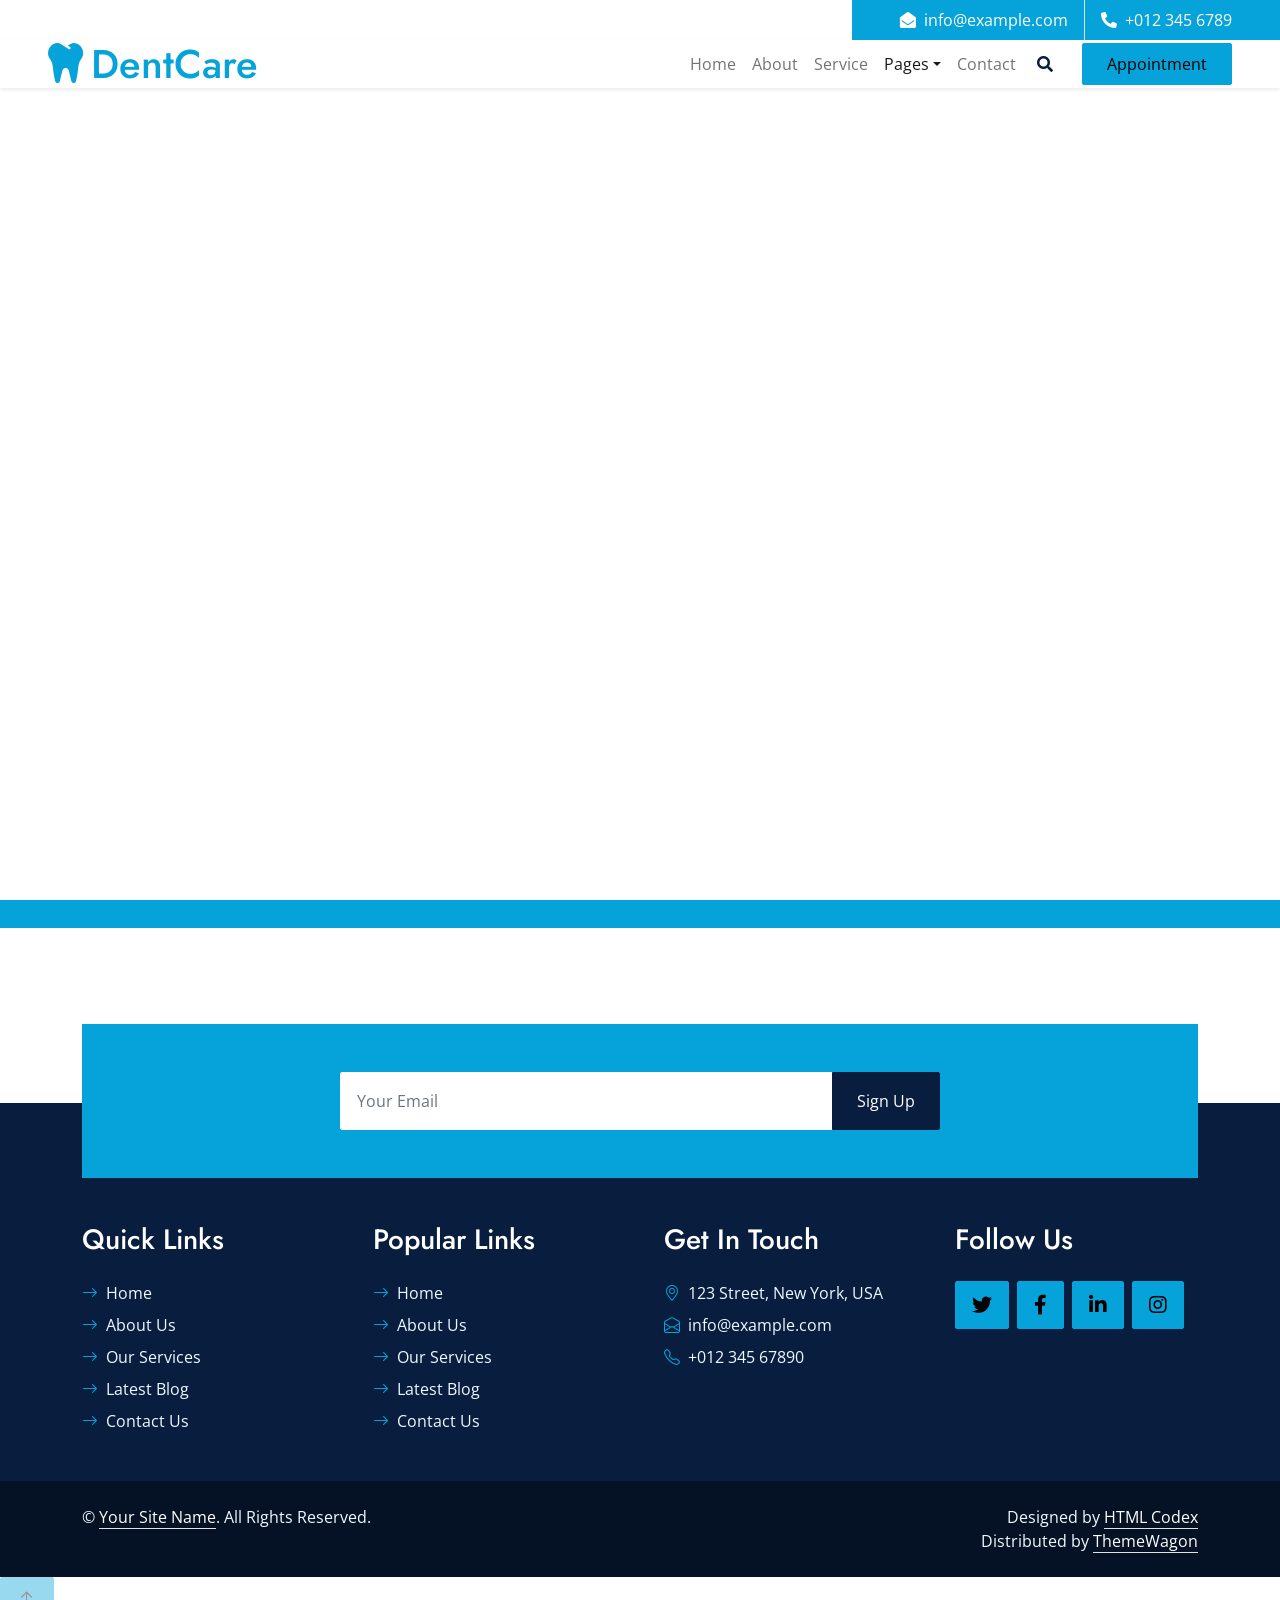
==== dentcare-1.0.0/appointment.html @ 50cf2502 "Straight from the cite" ====
<!DOCTYPE html>
<html lang="en">

<head>
    <meta charset="utf-8">
    <title>DentCare - Dental Clinic Website Template</title>
    <meta content="width=device-width, initial-scale=1.0" name="viewport">
    <meta content="Free HTML Templates" name="keywords">
    <meta content="Free HTML Templates" name="description">

    <!-- Favicon -->
    <link href="img/favicon.ico" rel="icon">

    <!-- Google Web Fonts -->
    <link rel="preconnect" href="https://fonts.gstatic.com">
    <link href="https://fonts.googleapis.com/css2?family=Jost:wght@500;600;700&family=Open+Sans:wght@400;600&display=swap" rel="stylesheet"> 

    <!-- Icon Font Stylesheet -->
    <link href="https://cdnjs.cloudflare.com/ajax/libs/font-awesome/5.10.0/css/all.min.css" rel="stylesheet">
    <link href="https://cdn.jsdelivr.net/npm/bootstrap-icons@1.4.1/font/bootstrap-icons.css" rel="stylesheet">

    <!-- Libraries Stylesheet -->
    <link href="lib/owlcarousel/assets/owl.carousel.min.css" rel="stylesheet">
    <link href="lib/animate/animate.min.css" rel="stylesheet">
    <link href="lib/tempusdominus/css/tempusdominus-bootstrap-4.min.css" rel="stylesheet" />
    <link href="lib/twentytwenty/twentytwenty.css" rel="stylesheet" />

    <!-- Customized Bootstrap Stylesheet -->
    <link href="css/bootstrap.min.css" rel="stylesheet">

    <!-- Template Stylesheet -->
    <link href="css/style.css" rel="stylesheet">
</head>

<body>
    <!-- Spinner Start -->
    <div id="spinner" class="show bg-white position-fixed translate-middle w-100 vh-100 top-50 start-50 d-flex align-items-center justify-content-center">
        <div class="spinner-grow text-primary m-1" role="status">
            <span class="sr-only">Loading...</span>
        </div>
        <div class="spinner-grow text-dark m-1" role="status">
            <span class="sr-only">Loading...</span>
        </div>
        <div class="spinner-grow text-secondary m-1" role="status">
            <span class="sr-only">Loading...</span>
        </div>
    </div>
    <!-- Spinner End -->


    <!-- Topbar Start -->
    <div class="container-fluid bg-light ps-5 pe-0 d-none d-lg-block">
        <div class="row gx-0">
            <div class="col-md-6 text-center text-lg-start mb-2 mb-lg-0">
                <div class="d-inline-flex align-items-center">
                    <small class="py-2"><i class="far fa-clock text-primary me-2"></i>Opening Hours: Mon - Tues : 6.00 am - 10.00 pm, Sunday Closed </small>
                </div>
            </div>
            <div class="col-md-6 text-center text-lg-end">
                <div class="position-relative d-inline-flex align-items-center bg-primary text-white top-shape px-5">
                    <div class="me-3 pe-3 border-end py-2">
                        <p class="m-0"><i class="fa fa-envelope-open me-2"></i>info@example.com</p>
                    </div>
                    <div class="py-2">
                        <p class="m-0"><i class="fa fa-phone-alt me-2"></i>+012 345 6789</p>
                    </div>
                </div>
            </div>
        </div>
    </div>
    <!-- Topbar End -->


    <!-- Navbar Start -->
    <nav class="navbar navbar-expand-lg bg-white navbar-light shadow-sm px-5 py-3 py-lg-0">
        <a href="index.html" class="navbar-brand p-0">
            <h1 class="m-0 text-primary"><i class="fa fa-tooth me-2"></i>DentCare</h1>
        </a>
        <button class="navbar-toggler" type="button" data-bs-toggle="collapse" data-bs-target="#navbarCollapse">
            <span class="navbar-toggler-icon"></span>
        </button>
        <div class="collapse navbar-collapse" id="navbarCollapse">
            <div class="navbar-nav ms-auto py-0">
                <a href="index.html" class="nav-item nav-link">Home</a>
                <a href="about.html" class="nav-item nav-link">About</a>
                <a href="service.html" class="nav-item nav-link">Service</a>
                <div class="nav-item dropdown">
                    <a href="#" class="nav-link dropdown-toggle active" data-bs-toggle="dropdown">Pages</a>
                    <div class="dropdown-menu m-0">
                        <a href="price.html" class="dropdown-item">Pricing Plan</a>
                        <a href="team.html" class="dropdown-item">Our Dentist</a>
                        <a href="testimonial.html" class="dropdown-item">Testimonial</a>
                        <a href="appointment.html" class="dropdown-item active">Appointment</a>
                    </div>
                </div>
                <a href="contact.html" class="nav-item nav-link">Contact</a>
            </div>
            <button type="button" class="btn text-dark" data-bs-toggle="modal" data-bs-target="#searchModal"><i class="fa fa-search"></i></button>
            <a href="appointment.html" class="btn btn-primary py-2 px-4 ms-3">Appointment</a>
        </div>
    </nav>
    <!-- Navbar End -->


    <!-- Full Screen Search Start -->
    <div class="modal fade" id="searchModal" tabindex="-1">
        <div class="modal-dialog modal-fullscreen">
            <div class="modal-content" style="background: rgba(9, 30, 62, .7);">
                <div class="modal-header border-0">
                    <button type="button" class="btn bg-white btn-close" data-bs-dismiss="modal" aria-label="Close"></button>
                </div>
                <div class="modal-body d-flex align-items-center justify-content-center">
                    <div class="input-group" style="max-width: 600px;">
                        <input type="text" class="form-control bg-transparent border-primary p-3" placeholder="Type search keyword">
                        <button class="btn btn-primary px-4"><i class="bi bi-search"></i></button>
                    </div>
                </div>
            </div>
        </div>
    </div>
    <!-- Full Screen Search End -->


    <!-- Hero Start -->
    <div class="container-fluid bg-primary py-5 hero-header mb-5">
        <div class="row py-3">
            <div class="col-12 text-center">
                <h1 class="display-3 text-white animated zoomIn">Appointment</h1>
                <a href="" class="h4 text-white">Home</a>
                <i class="far fa-circle text-white px-2"></i>
                <a href="" class="h4 text-white">Appointment</a>
            </div>
        </div>
    </div>
    <!-- Hero End -->


    <!-- Appointment Start -->
    <div class="container-fluid bg-primary bg-appointment mb-5 wow fadeInUp" data-wow-delay="0.1s" style="margin-top: 90px;">
        <div class="container">
            <div class="row gx-5">
                <div class="col-lg-6 py-5">
                    <div class="py-5">
                        <h1 class="display-5 text-white mb-4">We Are A Certified and Award Winning Dental Clinic You Can Trust</h1>
                        <p class="text-white mb-0">Eirmod sed tempor lorem ut dolores. Aliquyam sit sadipscing kasd ipsum. Dolor ea et dolore et at sea ea at dolor, justo ipsum duo rebum sea invidunt voluptua. Eos vero eos vero ea et dolore eirmod et. Dolores diam duo invidunt lorem. Elitr ut dolores magna sit. Sea dolore sanctus sed et. Takimata takimata sanctus sed.</p>
                    </div>
                </div>
                <div class="col-lg-6">
                    <div class="appointment-form h-100 d-flex flex-column justify-content-center text-center p-5 wow zoomIn" data-wow-delay="0.6s">
                        <h1 class="text-white mb-4">Make Appointment</h1>
                        <form>
                            <div class="row g-3">
                                <div class="col-12 col-sm-6">
                                    <select class="form-select bg-light border-0" style="height: 55px;">
                                        <option selected>Select A Service</option>
                                        <option value="1">Service 1</option>
                                        <option value="2">Service 2</option>
                                        <option value="3">Service 3</option>
                                    </select>
                                </div>
                                <div class="col-12 col-sm-6">
                                    <select class="form-select bg-light border-0" style="height: 55px;">
                                        <option selected>Select Doctor</option>
                                        <option value="1">Doctor 1</option>
                                        <option value="2">Doctor 2</option>
                                        <option value="3">Doctor 3</option>
                                    </select>
                                </div>
                                <div class="col-12 col-sm-6">
                                    <input type="text" class="form-control bg-light border-0" placeholder="Your Name" style="height: 55px;">
                                </div>
                                <div class="col-12 col-sm-6">
                                    <input type="email" class="form-control bg-light border-0" placeholder="Your Email" style="height: 55px;">
                                </div>
                                <div class="col-12 col-sm-6">
                                    <div class="date" id="date1" data-target-input="nearest">
                                        <input type="text"
                                            class="form-control bg-light border-0 datetimepicker-input"
                                            placeholder="Appointment Date" data-target="#date1" data-toggle="datetimepicker" style="height: 55px;">
                                    </div>
                                </div>
                                <div class="col-12 col-sm-6">
                                    <div class="time" id="time1" data-target-input="nearest">
                                        <input type="text"
                                            class="form-control bg-light border-0 datetimepicker-input"
                                            placeholder="Appointment Time" data-target="#time1" data-toggle="datetimepicker" style="height: 55px;">
                                    </div>
                                </div>
                                <div class="col-12">
                                    <button class="btn btn-dark w-100 py-3" type="submit">Make Appointment</button>
                                </div>
                            </div>
                        </form>
                    </div>
                </div>
            </div>
        </div>
    </div>
    <!-- Appointment End -->
    

    <!-- Newsletter Start -->
    <div class="container-fluid position-relative pt-5 wow fadeInUp" data-wow-delay="0.1s" style="z-index: 1;">
        <div class="container">
            <div class="bg-primary p-5">
                <form class="mx-auto" style="max-width: 600px;">
                    <div class="input-group">
                        <input type="text" class="form-control border-white p-3" placeholder="Your Email">
                        <button class="btn btn-dark px-4">Sign Up</button>
                    </div>
                </form>
            </div>
        </div>
    </div>
    <!-- Newsletter End -->
    

    <!-- Footer Start -->
    <div class="container-fluid bg-dark text-light py-5 wow fadeInUp" data-wow-delay="0.3s" style="margin-top: -75px;">
        <div class="container pt-5">
            <div class="row g-5 pt-4">
                <div class="col-lg-3 col-md-6">
                    <h3 class="text-white mb-4">Quick Links</h3>
                    <div class="d-flex flex-column justify-content-start">
                        <a class="text-light mb-2" href="#"><i class="bi bi-arrow-right text-primary me-2"></i>Home</a>
                        <a class="text-light mb-2" href="#"><i class="bi bi-arrow-right text-primary me-2"></i>About Us</a>
                        <a class="text-light mb-2" href="#"><i class="bi bi-arrow-right text-primary me-2"></i>Our Services</a>
                        <a class="text-light mb-2" href="#"><i class="bi bi-arrow-right text-primary me-2"></i>Latest Blog</a>
                        <a class="text-light" href="#"><i class="bi bi-arrow-right text-primary me-2"></i>Contact Us</a>
                    </div>
                </div>
                <div class="col-lg-3 col-md-6">
                    <h3 class="text-white mb-4">Popular Links</h3>
                    <div class="d-flex flex-column justify-content-start">
                        <a class="text-light mb-2" href="#"><i class="bi bi-arrow-right text-primary me-2"></i>Home</a>
                        <a class="text-light mb-2" href="#"><i class="bi bi-arrow-right text-primary me-2"></i>About Us</a>
                        <a class="text-light mb-2" href="#"><i class="bi bi-arrow-right text-primary me-2"></i>Our Services</a>
                        <a class="text-light mb-2" href="#"><i class="bi bi-arrow-right text-primary me-2"></i>Latest Blog</a>
                        <a class="text-light" href="#"><i class="bi bi-arrow-right text-primary me-2"></i>Contact Us</a>
                    </div>
                </div>
                <div class="col-lg-3 col-md-6">
                    <h3 class="text-white mb-4">Get In Touch</h3>
                    <p class="mb-2"><i class="bi bi-geo-alt text-primary me-2"></i>123 Street, New York, USA</p>
                    <p class="mb-2"><i class="bi bi-envelope-open text-primary me-2"></i>info@example.com</p>
                    <p class="mb-0"><i class="bi bi-telephone text-primary me-2"></i>+012 345 67890</p>
                </div>
                <div class="col-lg-3 col-md-6">
                    <h3 class="text-white mb-4">Follow Us</h3>
                    <div class="d-flex">
                        <a class="btn btn-lg btn-primary btn-lg-square rounded me-2" href="#"><i class="fab fa-twitter fw-normal"></i></a>
                        <a class="btn btn-lg btn-primary btn-lg-square rounded me-2" href="#"><i class="fab fa-facebook-f fw-normal"></i></a>
                        <a class="btn btn-lg btn-primary btn-lg-square rounded me-2" href="#"><i class="fab fa-linkedin-in fw-normal"></i></a>
                        <a class="btn btn-lg btn-primary btn-lg-square rounded" href="#"><i class="fab fa-instagram fw-normal"></i></a>
                    </div>
                </div>
            </div>
        </div>
    </div>
    <div class="container-fluid text-light py-4" style="background: #051225;">
        <div class="container">
            <div class="row g-0">
                <div class="col-md-6 text-center text-md-start">
                    <p class="mb-md-0">&copy; <a class="text-white border-bottom" href="#">Your Site Name</a>. All Rights Reserved.</p>
                </div>
                <div class="col-md-6 text-center text-md-end">
                    <p class="mb-0">Designed by <a class="text-white border-bottom" href="https://htmlcodex.com">HTML Codex</a><br>
                        Distributed by <a class="text-white border-bottom" href="https://themewagon.com">ThemeWagon</a>          
                    </p>
                </div>
            </div>
        </div>
    </div>
    <!-- Footer End -->


    <!-- Back to Top -->
    <a href="#" class="btn btn-lg btn-primary btn-lg-square rounded back-to-top"><i class="bi bi-arrow-up"></i></a>


    <!-- JavaScript Libraries -->
    <script src="https://code.jquery.com/jquery-3.4.1.min.js"></script>
    <script src="https://cdn.jsdelivr.net/npm/bootstrap@5.0.0/dist/js/bootstrap.bundle.min.js"></script>
    <script src="lib/wow/wow.min.js"></script>
    <script src="lib/easing/easing.min.js"></script>
    <script src="lib/waypoints/waypoints.min.js"></script>
    <script src="lib/owlcarousel/owl.carousel.min.js"></script>
    <script src="lib/tempusdominus/js/moment.min.js"></script>
    <script src="lib/tempusdominus/js/moment-timezone.min.js"></script>
    <script src="lib/tempusdominus/js/tempusdominus-bootstrap-4.min.js"></script>
    <script src="lib/twentytwenty/jquery.event.move.js"></script>
    <script src="lib/twentytwenty/jquery.twentytwenty.js"></script>

    <!-- Template Javascript -->
    <script src="js/main.js"></script>
</body>

</html>
---- dentcare-1.0.0/lib/twentytwenty/twentytwenty.css ----
.twentytwenty-horizontal .twentytwenty-handle:before, .twentytwenty-horizontal .twentytwenty-handle:after, .twentytwenty-vertical .twentytwenty-handle:before, .twentytwenty-vertical .twentytwenty-handle:after {
  content: " ";
  display: block;
  background: white;
  position: absolute;
  z-index: 30;
  -webkit-box-shadow: 0px 0px 12px rgba(51, 51, 51, 0.5);
  -moz-box-shadow: 0px 0px 12px rgba(51, 51, 51, 0.5);
  box-shadow: 0px 0px 12px rgba(51, 51, 51, 0.5); }

.twentytwenty-horizontal .twentytwenty-handle:before, .twentytwenty-horizontal .twentytwenty-handle:after {
  width: 3px;
  height: 9999px;
  left: 50%;
  margin-left: -1.5px; }

.twentytwenty-vertical .twentytwenty-handle:before, .twentytwenty-vertical .twentytwenty-handle:after {
  width: 9999px;
  height: 3px;
  top: 50%;
  margin-top: -1.5px; }

.twentytwenty-before-label, .twentytwenty-after-label, .twentytwenty-overlay {
  position: absolute;
  top: 0;
  width: 100%;
  height: 100%; }

.twentytwenty-before-label, .twentytwenty-after-label, .twentytwenty-overlay {
  -webkit-transition-duration: 0.5s;
  -moz-transition-duration: 0.5s;
  transition-duration: 0.5s; }

.twentytwenty-before-label, .twentytwenty-after-label {
  -webkit-transition-property: opacity;
  -moz-transition-property: opacity;
  transition-property: opacity; }

.twentytwenty-before-label:before, .twentytwenty-after-label:before {
  color: white;
  font-size: 13px;
  letter-spacing: 0.1em; }

.twentytwenty-before-label:before, .twentytwenty-after-label:before {
  position: absolute;
  background: rgba(255, 255, 255, 0.2);
  line-height: 38px;
  padding: 0 20px;
  -webkit-border-radius: 2px;
  -moz-border-radius: 2px;
  border-radius: 2px; }

.twentytwenty-horizontal .twentytwenty-before-label:before, .twentytwenty-horizontal .twentytwenty-after-label:before {
  top: 50%;
  margin-top: -19px; }

.twentytwenty-vertical .twentytwenty-before-label:before, .twentytwenty-vertical .twentytwenty-after-label:before {
  left: 50%;
  margin-left: -45px;
  text-align: center;
  width: 90px; }

.twentytwenty-left-arrow, .twentytwenty-right-arrow, .twentytwenty-up-arrow, .twentytwenty-down-arrow {
  width: 0;
  height: 0;
  border: 6px inset transparent;
  position: absolute; }

.twentytwenty-left-arrow, .twentytwenty-right-arrow {
  top: 50%;
  margin-top: -6px; }

.twentytwenty-up-arrow, .twentytwenty-down-arrow {
  left: 50%;
  margin-left: -6px; }

.twentytwenty-container {
  -webkit-box-sizing: content-box;
  -moz-box-sizing: content-box;
  box-sizing: content-box;
  z-index: 0;
  overflow: hidden;
  position: relative;
  -webkit-user-select: none;
  -moz-user-select: none;
  -ms-user-select: none; }
  .twentytwenty-container img {
    max-width: 100%;
    position: absolute;
    top: 0;
    display: block; }
  .twentytwenty-container.active .twentytwenty-overlay, .twentytwenty-container.active :hover.twentytwenty-overlay {
    background: rgba(0, 0, 0, 0); }
    .twentytwenty-container.active .twentytwenty-overlay .twentytwenty-before-label,
    .twentytwenty-container.active .twentytwenty-overlay .twentytwenty-after-label, .twentytwenty-container.active :hover.twentytwenty-overlay .twentytwenty-before-label,
    .twentytwenty-container.active :hover.twentytwenty-overlay .twentytwenty-after-label {
      opacity: 0; }
  .twentytwenty-container * {
    -webkit-box-sizing: content-box;
    -moz-box-sizing: content-box;
    box-sizing: content-box; }

.twentytwenty-before-label {
  opacity: 0; }
  .twentytwenty-before-label:before {
    content: attr(data-content); }

.twentytwenty-after-label {
  opacity: 0; }
  .twentytwenty-after-label:before {
    content: attr(data-content); }

.twentytwenty-horizontal .twentytwenty-before-label:before {
  left: 10px; }

.twentytwenty-horizontal .twentytwenty-after-label:before {
  right: 10px; }

.twentytwenty-vertical .twentytwenty-before-label:before {
  top: 10px; }

.twentytwenty-vertical .twentytwenty-after-label:before {
  bottom: 10px; }

.twentytwenty-overlay {
  -webkit-transition-property: background;
  -moz-transition-property: background;
  transition-property: background;
  background: rgba(0, 0, 0, 0);
  z-index: 25; }
  .twentytwenty-overlay:hover {
    background: rgba(0, 0, 0, 0.5); }
    .twentytwenty-overlay:hover .twentytwenty-after-label {
      opacity: 1; }
    .twentytwenty-overlay:hover .twentytwenty-before-label {
      opacity: 1; }

.twentytwenty-before {
  z-index: 20; }

.twentytwenty-after {
  z-index: 10; }

.twentytwenty-handle {
  height: 38px;
  width: 38px;
  position: absolute;
  left: 50%;
  top: 50%;
  margin-left: -22px;
  margin-top: -22px;
  border: 3px solid white;
  -webkit-border-radius: 1000px;
  -moz-border-radius: 1000px;
  border-radius: 1000px;
  -webkit-box-shadow: 0px 0px 12px rgba(51, 51, 51, 0.5);
  -moz-box-shadow: 0px 0px 12px rgba(51, 51, 51, 0.5);
  box-shadow: 0px 0px 12px rgba(51, 51, 51, 0.5);
  z-index: 40;
  cursor: pointer; }

.twentytwenty-horizontal .twentytwenty-handle:before {
  bottom: 50%;
  margin-bottom: 22px;
  -webkit-box-shadow: 0 3px 0 white, 0px 0px 12px rgba(51, 51, 51, 0.5);
  -moz-box-shadow: 0 3px 0 white, 0px 0px 12px rgba(51, 51, 51, 0.5);
  box-shadow: 0 3px 0 white, 0px 0px 12px rgba(51, 51, 51, 0.5); }
.twentytwenty-horizontal .twentytwenty-handle:after {
  top: 50%;
  margin-top: 22px;
  -webkit-box-shadow: 0 -3px 0 white, 0px 0px 12px rgba(51, 51, 51, 0.5);
  -moz-box-shadow: 0 -3px 0 white, 0px 0px 12px rgba(51, 51, 51, 0.5);
  box-shadow: 0 -3px 0 white, 0px 0px 12px rgba(51, 51, 51, 0.5); }

.twentytwenty-vertical .twentytwenty-handle:before {
  left: 50%;
  margin-left: 22px;
  -webkit-box-shadow: 3px 0 0 white, 0px 0px 12px rgba(51, 51, 51, 0.5);
  -moz-box-shadow: 3px 0 0 white, 0px 0px 12px rgba(51, 51, 51, 0.5);
  box-shadow: 3px 0 0 white, 0px 0px 12px rgba(51, 51, 51, 0.5); }
.twentytwenty-vertical .twentytwenty-handle:after {
  right: 50%;
  margin-right: 22px;
  -webkit-box-shadow: -3px 0 0 white, 0px 0px 12px rgba(51, 51, 51, 0.5);
  -moz-box-shadow: -3px 0 0 white, 0px 0px 12px rgba(51, 51, 51, 0.5);
  box-shadow: -3px 0 0 white, 0px 0px 12px rgba(51, 51, 51, 0.5); }

.twentytwenty-left-arrow {
  border-right: 6px solid white;
  left: 50%;
  margin-left: -17px; }

.twentytwenty-right-arrow {
  border-left: 6px solid white;
  right: 50%;
  margin-right: -17px; }

.twentytwenty-up-arrow {
  border-bottom: 6px solid white;
  top: 50%;
  margin-top: -17px; }

.twentytwenty-down-arrow {
  border-top: 6px solid white;
  bottom: 50%;
  margin-bottom: -17px; }
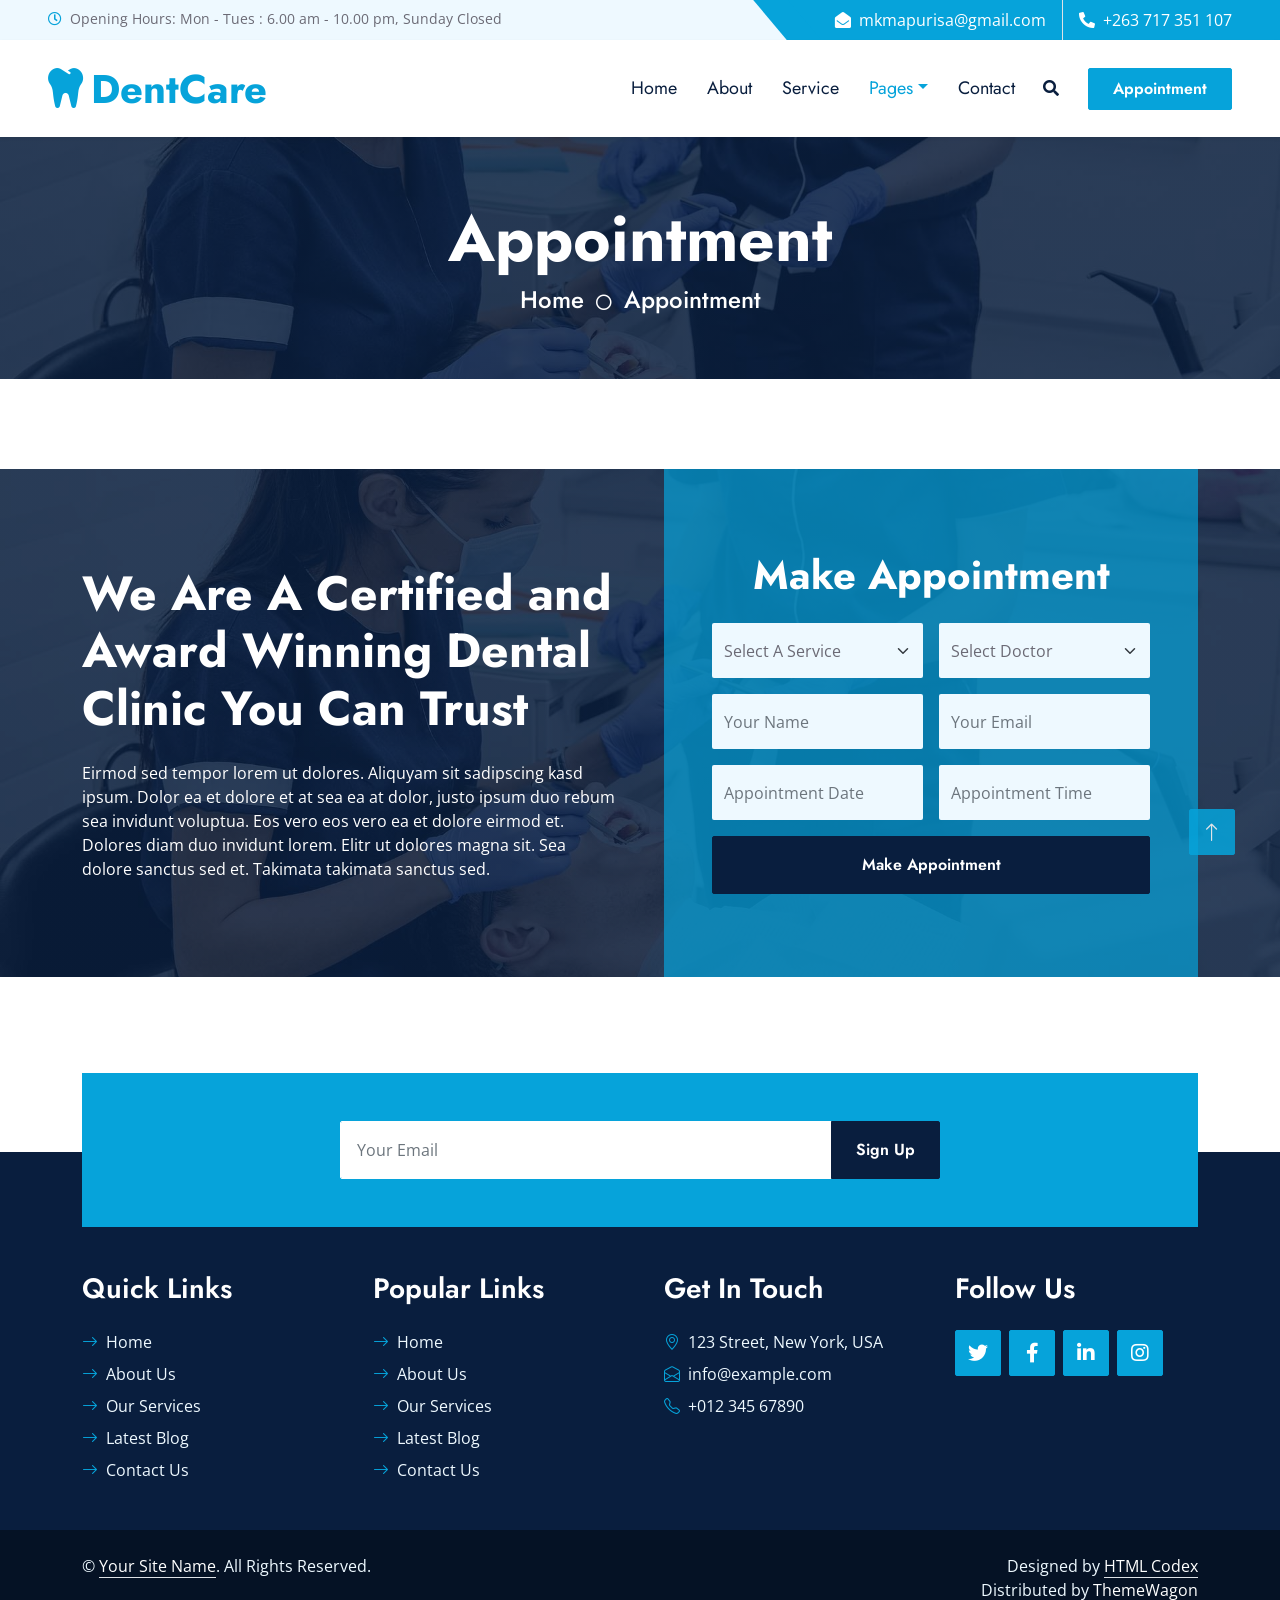
==== commit 4a8a1015: "appointment 1" ====
--- a/dentcare-1.0.0/appointment.html
+++ b/dentcare-1.0.0/appointment.html
@@ -59,10 +59,10 @@
             <div class="col-md-6 text-center text-lg-end">
                 <div class="position-relative d-inline-flex align-items-center bg-primary text-white top-shape px-5">
                     <div class="me-3 pe-3 border-end py-2">
-                        <p class="m-0"><i class="fa fa-envelope-open me-2"></i>info@example.com</p>
+                        <p class="m-0"><i class="fa fa-envelope-open me-2"></i>mkmapurisa@gmail.com</p>
                     </div>
                     <div class="py-2">
-                        <p class="m-0"><i class="fa fa-phone-alt me-2"></i>+012 345 6789</p>
+                        <p class="m-0"><i class="fa fa-phone-alt me-2"></i>+263 717 351 107</p>
                     </div>
                 </div>
             </div>
--- a/dentcare-1.0.0/css/style.css
+++ b/dentcare-1.0.0/css/style.css
@@ -0,0 +1,327 @@
+/********** Template CSS **********/
+:root {
+    --primary: #06A3DA;
+    --secondary: #018ABE;
+    --light: #EEF9FF;
+    --dark: #091E3E;
+}
+
+h1,
+h2,
+.font-weight-bold {
+    font-weight: 700 !important;
+}
+
+h3,
+h4,
+.font-weight-semi-bold {
+    font-weight: 600 !important;
+}
+
+h5,
+h6,
+.font-weight-medium {
+    font-weight: 500 !important;
+}
+
+.btn {
+    font-family: 'Jost', sans-serif;
+    font-weight: 600;
+    transition: .4s;
+}
+
+.btn-primary,
+.btn-secondary {
+    color: #FFFFFF;
+}
+
+.btn-primary:hover {
+    background: var(--secondary);
+    border-color: var(--secondary);
+    color: #FFFFFF;
+}
+
+.btn-secondary:hover {
+    background: var(--dark);
+    border-color: var(--dark);
+    color: #FFFFFF;
+}
+
+.btn-square {
+    width: 36px;
+    height: 36px;
+}
+
+.btn-sm-square {
+    width: 28px;
+    height: 28px;
+}
+
+.btn-lg-square {
+    width: 46px;
+    height: 46px;
+}
+
+.btn-square,
+.btn-sm-square,
+.btn-lg-square {
+    padding-left: 0;
+    padding-right: 0;
+    text-align: center;
+}
+
+#spinner {
+    opacity: 0;
+    visibility: hidden;
+    transition: opacity .5s ease-out, visibility 0s linear .5s;
+    z-index: 99999;
+}
+
+#spinner.show {
+    transition: opacity .5s ease-out, visibility 0s linear 0s;
+    visibility: visible;
+    opacity: 1;
+}
+
+.back-to-top {
+    position: fixed;
+    display: none;
+    right: 45px;
+    bottom: 45px;
+    z-index: 99;
+}
+
+.top-shape::before {
+    position: absolute;
+    content: "";
+    width: 35px;
+    height: 100%;
+    top: 0;
+    left: -17px;
+    background: var(--primary);
+    transform: skew(40deg);
+}
+
+.navbar-light .navbar-nav .nav-link {
+    font-family: 'Jost', sans-serif;
+    padding: 35px 15px;
+    font-size: 18px;
+    color: var(--dark);
+    outline: none;
+    transition: .5s;
+}
+
+.sticky-top.navbar-light .navbar-nav .nav-link {
+    padding: 20px 15px;
+}
+
+.navbar-light .navbar-nav .nav-link:hover,
+.navbar-light .navbar-nav .nav-link.active {
+    color: var(--primary);
+}
+
+@media (max-width: 991.98px) {
+    .navbar-light .navbar-nav .nav-link,
+    .sticky-top.navbar-light .navbar-nav .nav-link {
+        padding: 10px 0;
+    }
+}
+
+.carousel-caption {
+    top: 0;
+    left: 0;
+    right: 0;
+    bottom: 0;
+    background: rgba(9, 30, 62, .85);
+    z-index: 1;
+}
+
+@media (max-width: 576px) {
+    .carousel-caption h5 {
+        font-size: 14px;
+        font-weight: 500 !important;
+    }
+
+    .carousel-caption h1 {
+        font-size: 30px;
+        font-weight: 600 !important;
+    }
+}
+
+.carousel-control-prev,
+.carousel-control-next {
+    width: 10%;
+}
+
+.carousel-control-prev-icon,
+.carousel-control-next-icon {
+    width: 3rem;
+    height: 3rem;
+}
+
+@media (min-width: 991.98px) {
+    .banner {
+        position: relative;
+        margin-top: -90px;
+        z-index: 1;
+    }
+}
+
+.section-title h5::before {
+    position: absolute;
+    content: "";
+    width: 45px;
+    height: 3px;
+    right: -55px;
+    bottom: 11px;
+    background: var(--primary);
+}
+
+.section-title h5::after {
+    position: absolute;
+    content: "";
+    width: 15px;
+    height: 3px;
+    right: -75px;
+    bottom: 11px;
+    background: var(--secondary);
+}
+
+.twentytwenty-wrapper {
+    height: 100%;
+}
+
+.hero-header {
+    background: linear-gradient(rgba(9, 30, 62, .85), rgba(9, 30, 62, .85)), url(../img/carousel-1.jpg) center center no-repeat;
+    background-size: cover;
+}
+
+.bg-appointment {
+    background: linear-gradient(rgba(9, 30, 62, .85), rgba(9, 30, 62, .85)), url(../img/carousel-1.jpg) center center no-repeat;
+    background-size: cover;
+}
+
+.appointment-form {
+    background: rgba(6, 163, 218, .7);
+}
+
+.service-item img,
+.service-item .bg-light,
+.service-item .bg-light h5,
+.team-item .team-text {
+    transition: .5s;
+}
+
+.service-item:hover img {
+    transform: scale(1.15);
+}
+
+.team-item .team-text::after,
+.service-item .bg-light::after {
+    position: absolute;
+    content: "";
+    top: 50%;
+    bottom: 0;
+    left: 15px;
+    right: 15px;
+    border-radius:100px / 15px;
+    box-shadow: 0 0 15px rgba(0, 0, 0, .7);
+    opacity: 0;
+    transition: .5s;
+    z-index: -1;
+}
+
+.team-item:hover .team-text::after,
+.service-item:hover .bg-light::after {
+    opacity: 1;
+}
+
+.bg-offer {
+    background:url(../img/carousel-1.jpg) center center no-repeat;
+    background-size: cover;
+}
+
+.offer-text {
+    background: rgba(6, 163, 218, .85);
+}
+
+.price-carousel .owl-nav {
+    position: absolute;
+    width: calc(100% + 45px);
+    height: 45px;
+    top: calc(50% - 22.5px);
+    left: -22.5px;
+    display: flex;
+    justify-content: space-between;
+    opacity: 0;
+    transition: .5s;
+}
+
+.price-carousel:hover .owl-nav {
+    opacity: 1;
+}
+
+.price-carousel .owl-nav .owl-prev,
+.price-carousel .owl-nav .owl-next {
+    position: relative;
+    width: 45px;
+    height: 45px;
+    display: flex;
+    align-items: center;
+    justify-content: center;
+    color: #FFFFFF;
+    background: var(--primary);
+    border-radius: 2px;
+    font-size: 22px;
+    transition: .5s;
+}
+
+.price-carousel .owl-nav .owl-prev:hover,
+.price-carousel .owl-nav .owl-next:hover {
+    background: var(--secondary);
+}
+
+.bg-testimonial {
+    background: url(../img/carousel-2.jpg) center center no-repeat;
+    background-size: cover;
+}
+
+.testimonial-carousel {
+    background: rgba(6, 163, 218, .85);
+}
+
+.testimonial-carousel .owl-nav {
+    position: absolute;
+    width: calc(100% + 46px);
+    height: 46px;
+    top: calc(50% - 23px);
+    left: -23px;
+    display: flex;
+    justify-content: space-between;
+    z-index: 1;
+}
+
+.testimonial-carousel .owl-nav .owl-prev,
+.testimonial-carousel .owl-nav .owl-next {
+    position: relative;
+    width: 46px;
+    height: 46px;
+    display: flex;
+    align-items: center;
+    justify-content: center;
+    color: #FFFFFF;
+    background: var(--primary);
+    border-radius: 2px;
+    font-size: 22px;
+    transition: .5s;
+}
+
+.testimonial-carousel .owl-nav .owl-prev:hover,
+.testimonial-carousel .owl-nav .owl-next:hover {
+    background: var(--secondary);
+}
+
+.testimonial-carousel .owl-item img {
+    width: 120px;
+    height: 120px;
+}
